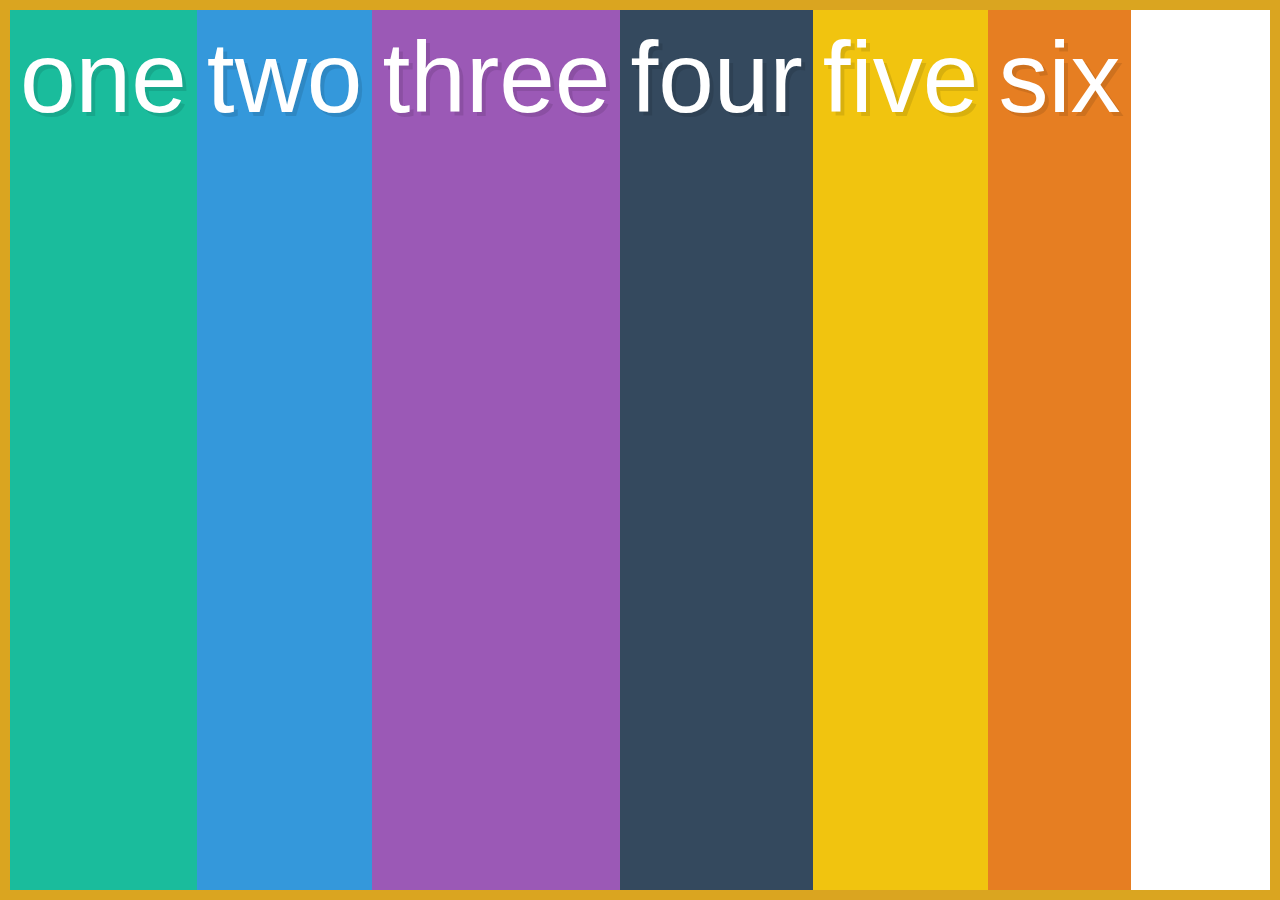
==== 09-flexbox-sizing-flex/index.html @ 0fbcc14f "09: flexbox-sizing with flex (Starter code)" ====
<!doctype html>
<html lang="en">
<head>
  <meta charset="UTF-8">
  <title>FlexBox Tutorial</title>
  <link rel="stylesheet" href="style.css">
</head>
<body>

  <div class="container">
    <div class="box box1">one</div>
    <div class="box box2">two</div>
    <div class="box box3">three</div>
    <div class="box box4">four</div>
    <div class="box box5">five</div>
    <div class="box box6">six</div>
    
  </div>

</body>
</html>
---- 09-flexbox-sizing-flex/style.css ----
/* CSS Normalize */
article,aside,details,figcaption,figure,footer,header,hgroup,nav,section,summary{display:block;}audio,canvas,video{display:inline-block;}audio:not([controls]){display:none;height:0;}[hidden]{display:none;}html{font-family:sans-serif;-webkit-text-size-adjust:100%;-ms-text-size-adjust:100%;}a:focus{outline:thin dotted;}a:active,a:hover{outline:0;}h1{font-size:2em;}abbr[title]{border-bottom:1px dotted;}b,strong{font-weight:700;}dfn{font-style:italic;}mark{background:#ff0;color:#000;}code,kbd,pre,samp{font-family:monospace, serif;font-size:1em;}pre{white-space:pre-wrap;word-wrap:break-word;}q{quotes:\201C \201D \2018 \2019;}small{font-size:80%;}sub,sup{font-size:75%;line-height:0;position:relative;vertical-align:baseline;}sup{top:-.5em;}sub{bottom:-.25em;}img{border:0;}svg:not(:root){overflow:hidden;}fieldset{border:1px solid silver;margin:0 2px;padding:.35em .625em .75em;}button,input,select,textarea{font-family:inherit;font-size:100%;margin:0;}button,input{line-height:normal;}button,html input[type=button],/* 1 */
input[type=reset],input[type=submit]{-webkit-appearance:button;cursor:pointer;}button[disabled],input[disabled]{cursor:default;}input[type=checkbox],input[type=radio]{box-sizing:border-box;padding:0;}input[type=search]{-webkit-appearance:textfield;-moz-box-sizing:content-box;-webkit-box-sizing:content-box;box-sizing:content-box;}input[type=search]::-webkit-search-cancel-button,input[type=search]::-webkit-search-decoration{-webkit-appearance:none;}textarea{overflow:auto;vertical-align:top;}table{border-collapse:collapse;border-spacing:0;}body,figure{margin:0;}legend,button::-moz-focus-inner,input::-moz-focus-inner{border:0;padding:0;}

/* Box-sizing border-box */
* { -moz-box-sizing: border-box; -webkit-box-sizing: border-box; box-sizing: border-box; }


/* Some default styles to make each box visible */
.box {
  color:white;
  font-size: 100px;
  text-align: center;
  text-shadow:4px 4px 0 rgba(0,0,0,0.1);
  padding:10px;
}

/* Colours for each box */
.box1 { background:#1abc9c;}
.box2 { background:#3498db;}
.box3 { background:#9b59b6;}
.box4 { background:#34495e;}
.box5 { background:#f1c40f;}
.box6 { background:#e67e22;}



/* We start writing out flexbox here. The above is just page setup */
.container {
    display: flex;
    min-height: 100vh;
    border: 10px solid goldenrod;
}
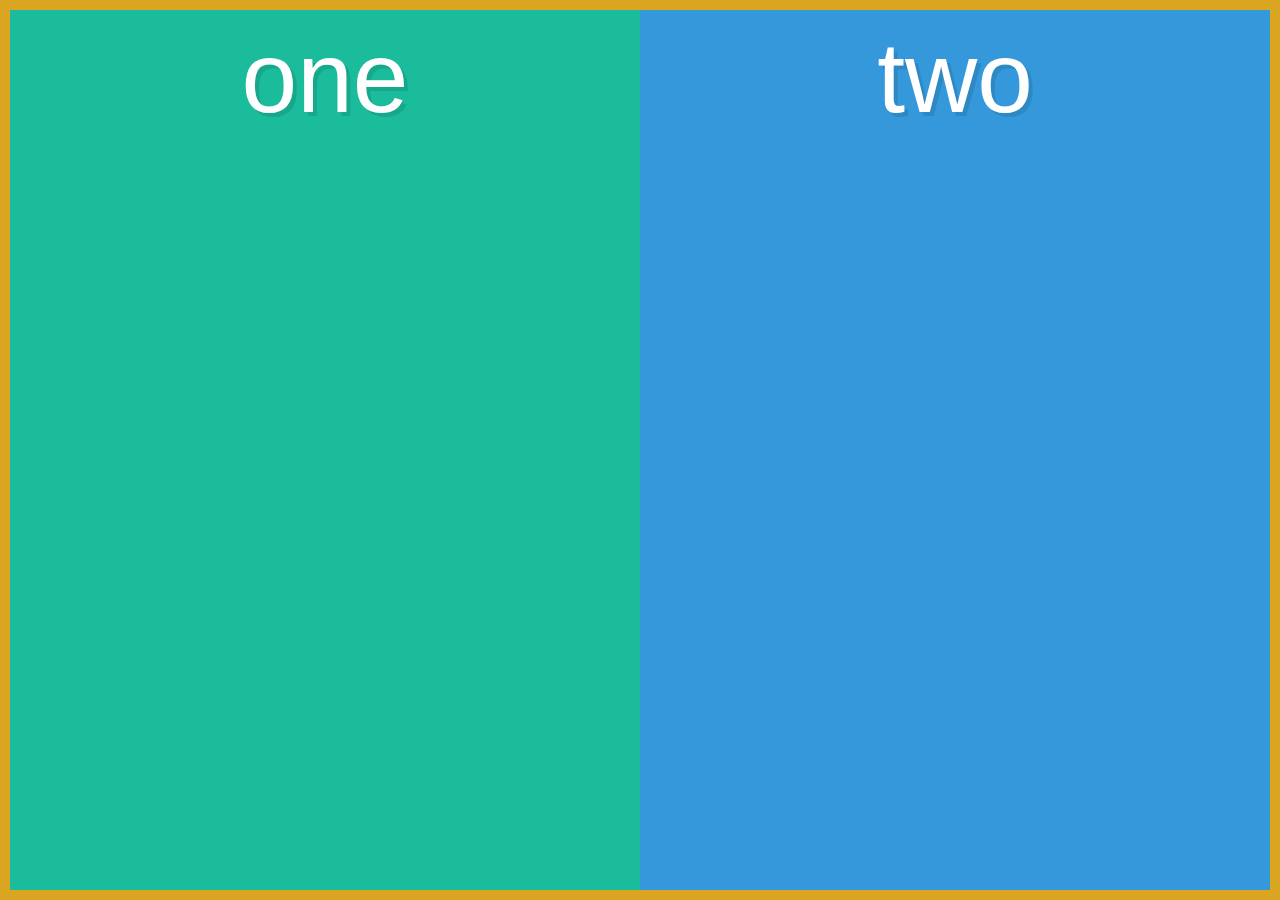
==== commit 49f81adf: "09: flexbox-sizing with flex (Full implementation done)" ====
--- a/09-flexbox-sizing-flex/index.html
+++ b/09-flexbox-sizing-flex/index.html
@@ -10,11 +10,9 @@
   <div class="container">
     <div class="box box1">one</div>
     <div class="box box2">two</div>
-    <div class="box box3">three</div>
-    <div class="box box4">four</div>
-    <div class="box box5">five</div>
-    <div class="box box6">six</div>
-    
+  
+
+
   </div>
 
 </body>
--- a/09-flexbox-sizing-flex/style.css
+++ b/09-flexbox-sizing-flex/style.css
@@ -31,3 +31,17 @@
     min-height: 100vh;
     border: 10px solid goldenrod;
 }
+
+
+.box1 {
+    flex-grow: 1;
+    flex-shrink: 2;
+    flex-basis: 300px;
+}
+
+.box2 {
+
+    flex-grow: 1;
+    flex-shrink: 1;
+    flex-basis: 300px;
+}
